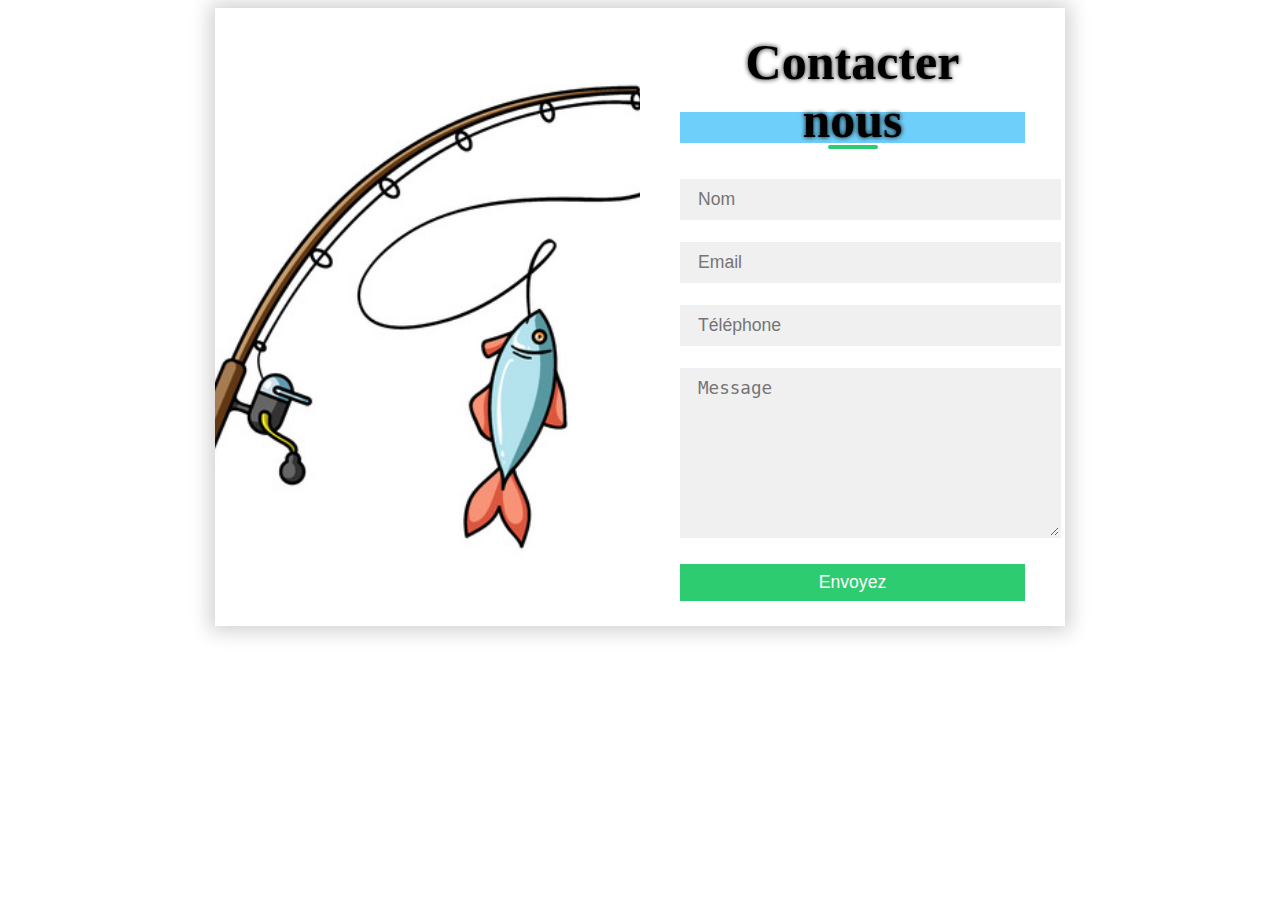
==== contact.html @ 9111e668 "add contact.html" ====
<!DOCTYPE html>
<html lang="fr">
<head>
  <meta charset="UTF-8">
  <meta http-equiv="X-UA-Compatible" content="IE=edge">
  <meta name="viewport" content="width=device-width, initial-scale=1.0">
  <meta name="description" content="Mordu de pêche ,association national de pecheur, préservation des especes, étangs de pêche 
  partout en france, événement régulier sur nos étangs, passioné de pêche retrouvez toutes les informations sur notre site.">
  <link rel="stylesheet" href="style.css">
  <link href="https://cdn.jsdelivr.net/npm/bootstrap@5.1.0/dist/css/bootstrap.min.css" rel="stylesheet" integrity="sha384-KyZXEAg3QhqLMpG8r+8fhAXLRk2vvoC2f3B09zVXn8CA5QIVfZOJ3BCsw2P0p/We" crossorigin="anonymous">

  <title>Mordu de peche</title>
</head>
<body>
  <main>
    <div class="container-fluid  Box">
      <div class="contact-box">
        <div class="left"></div>
        <div class="right">
          <h2 class="title title-1 ">Contacter nous</h2>
          <input type="text" class="field" placeholder="Nom">
          <input type="email" class="field" placeholder="Email">
          <input type="number" class="field" placeholder="Téléphone">
          <textarea placeholder="Message" class="field"></textarea>
          <button class="btn">Envoyez</button>
        </div>
      </div>
    </div>
  </main>
  <script src="https://ajax.googleapis.com/ajax/libs/jquery/3.1.1/jquery.min.js"></script>
<script src="js/scripts.js"></script>
<!-- JavaScript Bundle with Popper -->
<script src="https://cdn.jsdelivr.net/npm/bootstrap@5.1.0/dist/js/bootstrap.bundle.min.js" integrity="sha384-U1DAWAznBHeqEIlVSCgzq+c9gqGAJn5c/t99JyeKa9xxaYpSvHU5awsuZVVFIhvj" crossorigin="anonymous"></script>
</body>
</html>
---- style.css ----
body{
  font-family : 'Roboto', sans-serif ;
}

h1, p, h2, a, h5{
  font-family : 'MonteCarlo', cursif ;
}


header {
  position: relative;
  background-color: black;
  height: 75vh;
  min-height: 25rem;
  width: 100%;
  overflow: hidden;
}

header video {
  position: absolute;
  top: 50%;
  left: 50%;
  min-width: 100%;
  min-height: 100%;
  width: auto;
  height: auto;
  z-index: 0;
  -ms-transform: translateX(-50%) translateY(-50%);
  -moz-transform: translateX(-50%) translateY(-50%);
  -webkit-transform: translateX(-50%) translateY(-50%);
  transform: translateX(-50%) translateY(-50%);
}

header .container {
  position: relative;
  z-index: 2;
}

header .overlay {
  position: absolute;
  top: 0;
  left: 0;
  height: 100%;
  width: 100%;
  background-color: black;
  opacity: 0.5;
  z-index: 1;
}

.img-fluid {
  max-width: 10%;
  height: auto;
}



/* 
************Contact************* */

h1, nav{
  text-align: center;
 font-size: 30px;
}

nav, li, a{
  margin: 8px;
  font-style: italic, black;
  list-style: none;
  text-decoration: none;
  
}

.Box {
display: flex;
flex-direction: column;
justify-content: right;
align-items: center;
}

.container{
	position: relative;
	width: 100%;
	height: 100%;
	display: flex;
	justify-content: center;
	align-items: center;
	padding: 20px 100px;
}

.container:after{
	content: '';
	position: absolute;
	width: 100%;
	height: 100%;
	left: 0;
	top: 0;
	background: url("img/bg.jpg") no-repeat center;
	background-size: cover;
	filter: blur(50px);
	z-index: -1;
}

.title {
  font-family: "Lobster", cursive;
  padding: 0 15px;
  text-shadow: 0 0 5px rgba(0, 0, 0, 1);
  display: inline-block;
  margin: 0 auto;
}

.title-1 {
  background-image: linear-gradient(
      to bottom,
      transparent 0%,
      transparent 68%,
      #6fcffb 68%,
      #6fcffb 95%,
      transparent 95%
  );
  font-size: 50px;
  margin-bottom: 30px;
}
.contact-box{
	max-width: 850px;
	display: grid;
	grid-template-columns: repeat(2, 1fr);
	justify-content: center;
	align-items: center;
	text-align: center;
	background-color: #fff;
	box-shadow: 0px 0px 19px 5px rgba(0,0,0,0.19);
}

.left{
	background: url("img/pechedessin.jpg") no-repeat center;
	background-size: cover;
	height: 100%;
}

.right{
	padding: 25px 40px;
}

h2{
	position: relative;
	padding: 0 0 10px;
	margin-bottom: 10px;
}

h2:after{
	content: '';
    position: absolute;
    left: 50%;
    bottom: 0;
    transform: translateX(-50%);
    height: 4px;
    width: 50px;
    border-radius: 2px;
    background-color: #2ecc71;
}

.field{
	width: 100%;
	border: 2px solid rgba(0, 0, 0, 0);
	outline: none;
	background-color: rgba(230, 230, 230, 0.6);
	padding: 0.5rem 1rem;
	font-size: 1.1rem;
	margin-bottom: 22px;
	transition: .3s;
}

.field:hover{
	background-color: rgba(0, 0, 0, 0.1);
}

textarea{
	min-height: 150px;
}

.btn{
	width: 100%;
	padding: 0.5rem 1rem;
	background-color: #2ecc71;
	color: #fff;
	font-size: 1.1rem;
	border: none;
	outline: none;
	cursor: pointer;
	transition: .3s;
}

.btn:hover{
    background-color: #27ae60;
}

.field:focus{
    border: 2px solid rgba(30,85,250,0.47);
    background-color: #fff;
}

@media screen and (max-width: 900px){
	.contact-box{
		grid-template-columns: 1fr;
	}
	.left{
		height: 200px;
	}
}
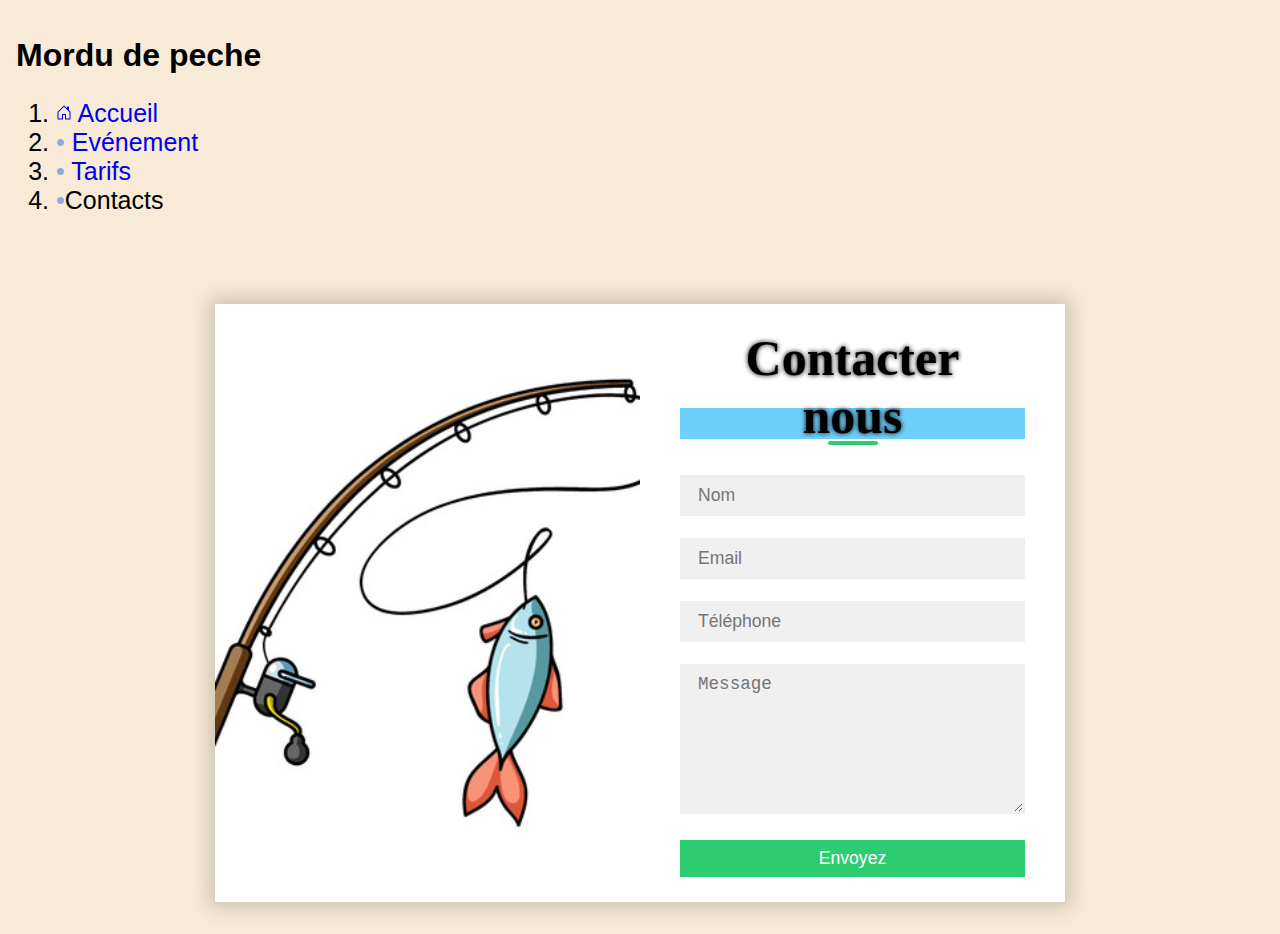
==== commit 47141aac: "Add item in index+ custom contacts.html" ====
--- a/contact.html
+++ b/contact.html
@@ -6,12 +6,30 @@
   <meta name="viewport" content="width=device-width, initial-scale=1.0">
   <meta name="description" content="Mordu de pêche ,association national de pecheur, préservation des especes, étangs de pêche 
   partout en france, événement régulier sur nos étangs, passioné de pêche retrouvez toutes les informations sur notre site.">
-  <link rel="stylesheet" href="style.css">
+  <link rel="stylesheet" href="contact.css">
   <link href="https://cdn.jsdelivr.net/npm/bootstrap@5.1.0/dist/css/bootstrap.min.css" rel="stylesheet" integrity="sha384-KyZXEAg3QhqLMpG8r+8fhAXLRk2vvoC2f3B09zVXn8CA5QIVfZOJ3BCsw2P0p/We" crossorigin="anonymous">
 
   <title>Mordu de peche</title>
 </head>
-<body>
+<body class="colorbody">
+  <header>
+    <h1 class="h1 display-1"> Mordu de peche</h1>
+      <nav aria-label="breadcrumb">
+        <div class="container-fluid">
+          <ol class="breadcrumb breadcrumb-dot  bg-dark">
+            <li class="breadcrumb-item"><a href="index.html" class="text-white">
+              <svg xmlns="http://www.w3.org/2000/svg" width="16" height="19" fill="currentColor" class="bi bi-house-door" viewBox="0 0 16 16">
+              <path d="M8.354 1.146a.5.5 0 0 0-.708 0l-6 6A.5.5 0 0 0 1.5 7.5v7a.5.5 0 0 0 .5.5h4.5a.5.5 0 0 0 .5-.5v-4h2v4a.5.5 0 0 0 .5.5H14a.5.5 0 0 0 .5-.5v-7a.5.5 0 0 0-.146-.354L13 5.793V2.5a.5.5 0 0 0-.5-.5h-1a.5.5 0 0 0-.5.5v1.293L8.354 1.146zM2.5 14V7.707l5.5-5.5 5.5 5.5V14H10v-4a.5.5 0 0 0-.5-.5h-3a.5.5 0 0 0-.5.5v4H2.5z"/>
+              </svg> Accueil</a></li>
+               <li class="breadcrumb-item"><a  href="Les_evenements.html" class="text-white"> Evénement</a></li>
+           
+               <li class="breadcrumb-item"><a  href="Tarifs.html" class="text-white"> Tarifs</a></li>
+           
+               <li class="breadcrumb-item  active " aria-current="page">Contacts</li>
+          </ol>
+     </div>
+</nav>
+</header>
   <main>
     <div class="container-fluid  Box">
       <div class="contact-box">
@@ -27,6 +45,9 @@
       </div>
     </div>
   </main>
+  <footer>
+    <figure class="circle"></figure>
+  </footer>
   <script src="https://ajax.googleapis.com/ajax/libs/jquery/3.1.1/jquery.min.js"></script>
 <script src="js/scripts.js"></script>
 <!-- JavaScript Bundle with Popper -->
--- a/contact.css
+++ b/contact.css
@@ -0,0 +1,194 @@
+*{
+  box-sizing: border-box;
+}
+@import url('https://fonts.googleapis.com/css2? family= Roboto:wght@100 & display=swap');
+
+
+
+
+
+body{
+  margin: 8px;
+  padding: 8px;
+  font-family : 'Roboto', sans-serif ;
+
+  background-color:#f7ebd7;
+}
+
+.colorbody{
+  background-color:#f7ebd7;
+}
+
+
+
+
+
+
+/* ***********Breadcrumb********** */
+ li a{
+  text-decoration: none;
+}
+
+
+.breadcrumb-dot 
+.breadcrumb-item+
+.breadcrumb-item::before {
+    content: "•";
+    color: #92a7e2;
+
+  }
+
+  .breadcrumb{
+    font-size: 25px;
+  }
+
+
+
+
+
+
+
+
+
+
+
+.Box {
+  display: flex;
+  flex-direction: column;
+  justify-content: right;
+  align-items: center;
+  padding-top: 4em;
+  }
+  
+  .container{
+    position: relative;
+    width: 100%;
+    height: 100%;
+    display: flex;
+    justify-content: center;
+    align-items: center;
+    padding: 20px 100px;
+  }
+  
+  .container:after{
+    content: '';
+    position: absolute;
+    width: 100%;
+    height: 100%;
+    left: 0;
+    top: 0;
+    background: url("img/bg.jpg") no-repeat center;
+    background-size: cover;
+    filter: blur(50px);
+    z-index: -1;
+  }
+  
+  .title {
+    font-family: "Lobster", cursive;
+    padding: 0 15px;
+    text-shadow: 0 0 5px rgba(0, 0, 0, 1);
+    display: inline-block;
+    margin: 0 auto;
+  }
+  
+  .title-1 {
+    background-image: linear-gradient(
+        to bottom,
+        transparent 0%,
+        transparent 68%,
+        #6fcffb 68%,
+        #6fcffb 95%,
+        transparent 95%
+    );
+    font-size: 50px;
+    margin-bottom: 30px;
+  }
+  .contact-box{
+    max-width: 850px;
+    display: grid;
+    grid-template-columns: repeat(2, 1fr);
+    justify-content: center;
+    align-items: center;
+    text-align: center;
+    background-color: #fff;
+    box-shadow: 0px 0px 19px 5px rgba(0,0,0,0.19);
+  }
+  
+  .left{
+    background: url("img/pechedessin.jpg") no-repeat center;
+    background-size: cover;
+    height: 100%;
+  }
+  
+  .right{
+    padding: 25px 40px;
+  }
+  
+  h2{
+    position: relative;
+    padding: 0 0 10px;
+    margin-bottom: 10px;
+  }
+  
+  h2:after{
+    content: '';
+      position: absolute;
+      left: 50%;
+      bottom: 0;
+      transform: translateX(-50%);
+      height: 4px;
+      width: 50px;
+      border-radius: 2px;
+      background-color: #2ecc71;
+  }
+  
+  .field{
+    width: 100%;
+    border: 2px solid rgba(0, 0, 0, 0);
+    outline: none;
+    background-color: rgba(230, 230, 230, 0.6);
+    padding: 0.5rem 1rem;
+    font-size: 1.1rem;
+    margin-bottom: 22px;
+    transition: .3s;
+  }
+  
+  .field:hover{
+    background-color: rgba(0, 0, 0, 0.1);
+  }
+  
+  textarea{
+    min-height: 150px;
+  }
+  
+  .btn{
+    width: 100%;
+    padding: 0.5rem 1rem;
+    background-color: #2ecc71;
+    color: #fff;
+    font-size: 1.1rem;
+    border: none;
+    outline: none;
+    cursor: pointer;
+    transition: .3s;
+  }
+  
+  .btn:hover{
+      background-color: #27ae60;
+  }
+  
+  .field:focus{
+      border: 2px solid rgba(30,85,250,0.47);
+      background-color: #fff;
+  }
+  
+  @media screen and (max-width: 900px){
+    .contact-box{
+      grid-template-columns: 1fr;
+    }
+    .left{
+      height: 200px;
+    }
+  }
+  
+  